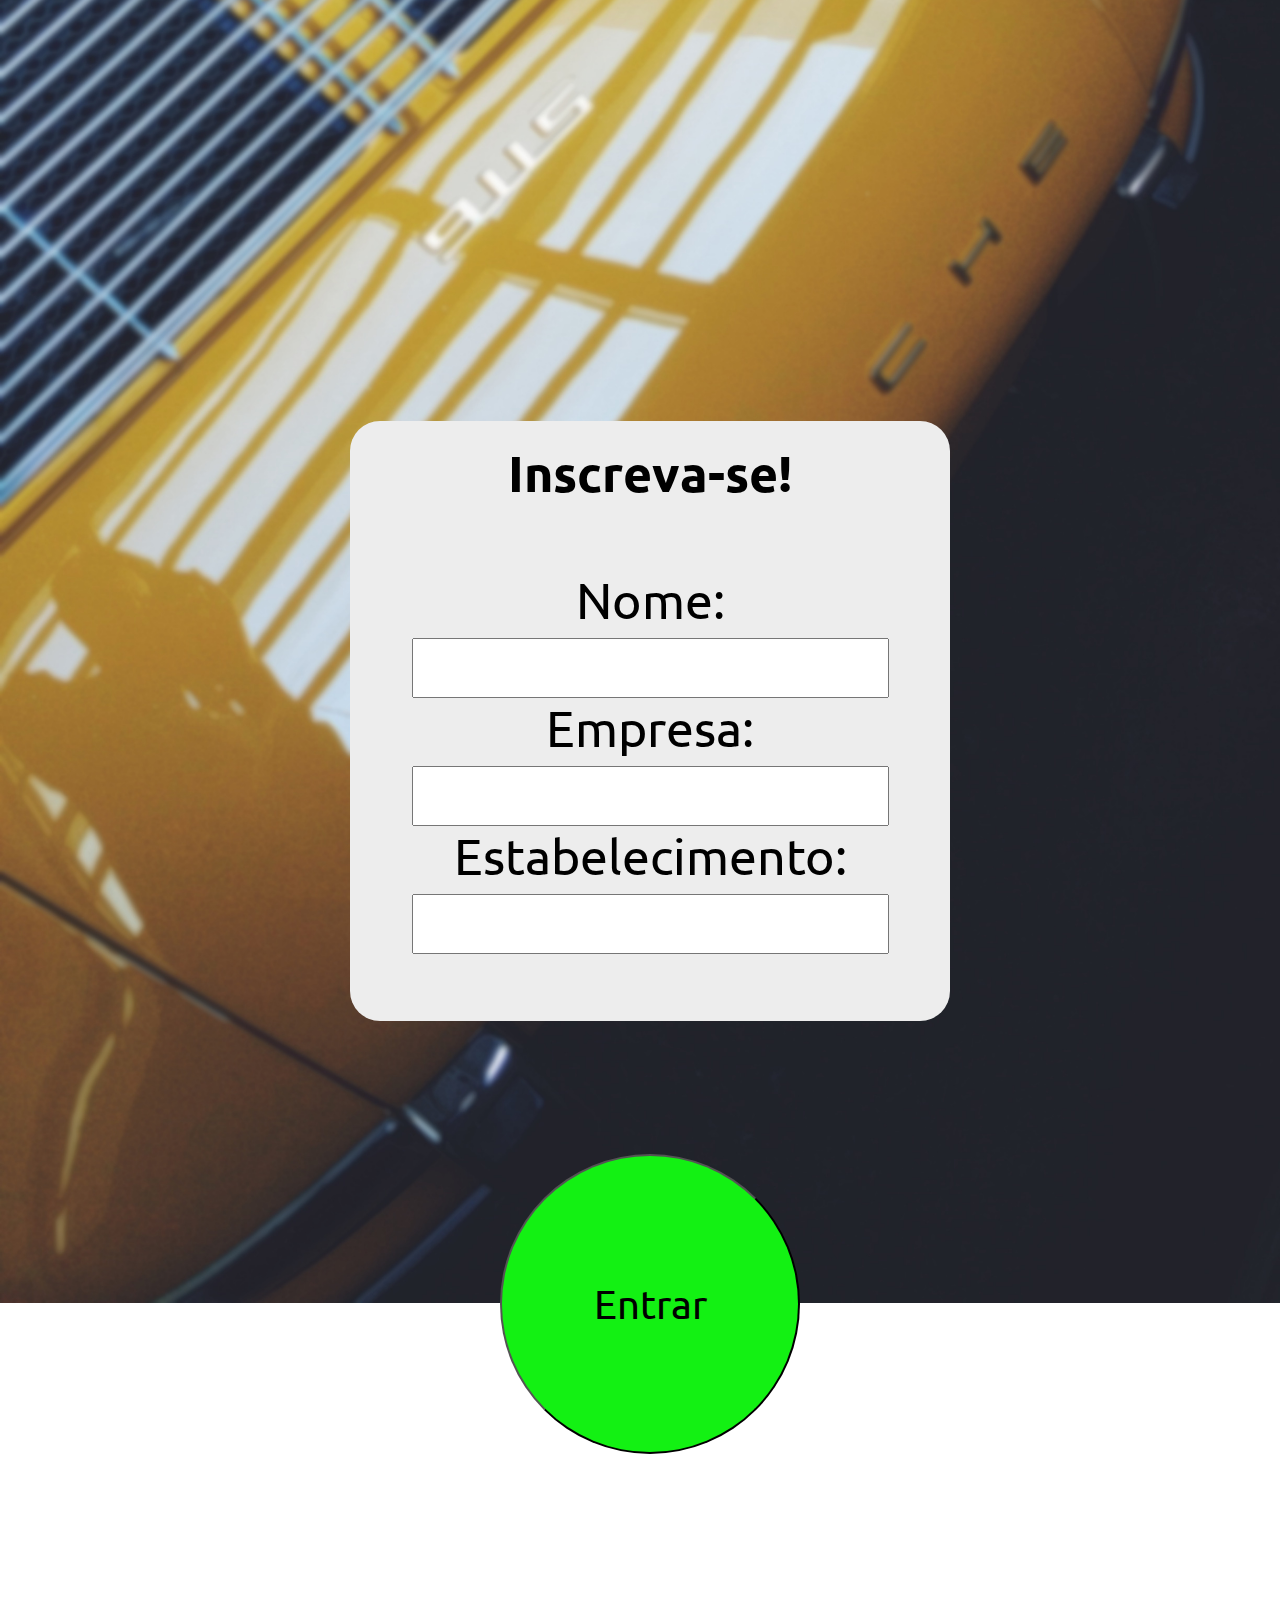
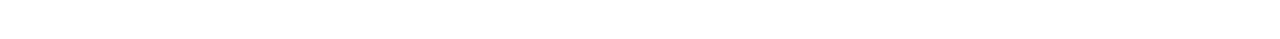
==== APP/index.html @ d3cfb887 "App normal" ====
<!DOCTYPE html>
<html lang="pt">
	<head>
		<meta charset="utf-8">
		<title>Home</title>
		<link rel="stylesheet" type="text/css" href="test.css">
        <script src="test.js"></script>
        <link rel="apple-touch-icon" sizes="57x57" href="apple-touch-icon.png" />
		<link href="https://fonts.googleapis.com/css?family=Oxygen|Signika|Ubuntu" rel="stylesheet">
	</head>

	<body>
		<h1></h1>
		<div id="comp-teorica">
			<div id="coluna4">
				<h3>Inscreva-se!</h3>
                <div id="feedback"></div>
				<ul>
				<form id='form' action="inicial.html" >
				  Nome:<br>
				  <input type="text" name="Nome" id="nome" onblur="checkUser()"><br>
				  Empresa:<br>
				  <input type="text" name="Empresa" id="empresa"><br>
				  Estabelecimento:<br>
				  <input type="text" name="Estabelecimento" id="estabelecimento"><br>
				  <input type="submit" value="Entrar" id="entrar" ></br>
				</form>
				</ul>
			</div>
			</div>
		</div>
	</body>
</html>
---- APP/test.css ----
body{
	background: url(wall.jpg) no-repeat center center fixed; 
  -webkit-background-size: cover;
  -moz-background-size: cover;
  -o-background-size: cover;
  background-size: cover;

}

/* Conteúdo*/

#comp-teorica {
	overflow: hidden;
	text-align: center;
	width: 700px;
	height: 1500px;
	margin: 0px auto;
	padding: 0px 150px 110px 0px;
}

#comp-teorica h3 {
	padding: 20px 0px 0px 0px;
	font-size: 50px;
	text-align: center;
	font-family: 'Ubuntu', sans-serif;
}


#form{
	font-size: 50px;
    padding: 15px 40px 15px 0px;
	font-family: 'Ubuntu', sans-serif;
	text-align: center;
}
#coluna4 {
	width: 600px;
	height: 600px;
	margin-top: 400px;
	margin-right: 100px;
	margin-left: 135px;
	background: #EDEDED;
	border-radius: 5%;
}

#nome,#empresa,#estabelecimento{
	text-align: center;
	padding: 10px 10px 10px 10px;
}

input[type="text"]
{
    font-size:30px;
    font-family: 'Ubuntu', sans-serif;
}

#entrar{
	width: 300px;
	margin-top:200px; 
	text-align: center;
	height: 300px;
	background-color: #13f113;
	font-size:40px;
	border-radius: 50%;
    font-family: 'Ubuntu', sans-serif;

}

#feedback{
    font-size: 23px;
    color: firebrick;
}
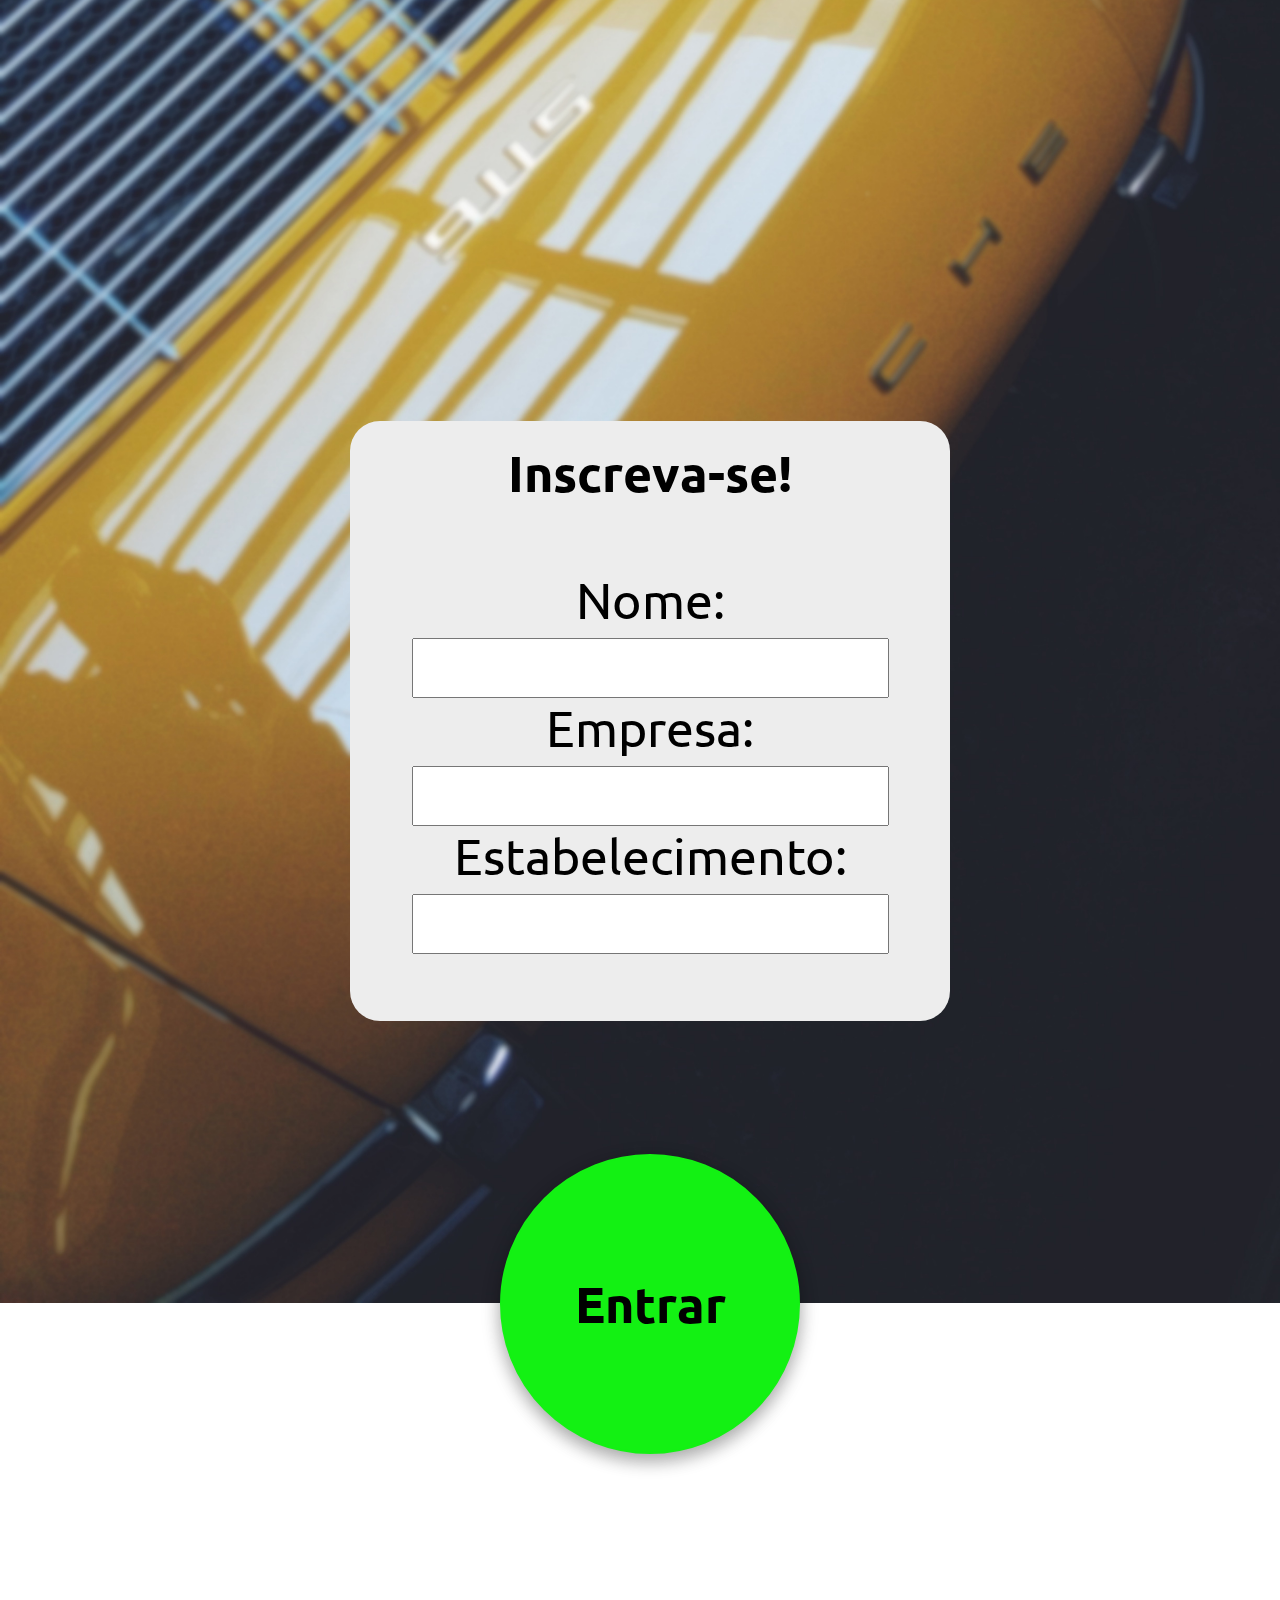
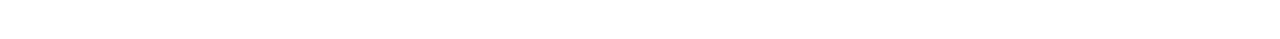
==== commit 3e0a3a87: "Página 2 e melhoria das outras" ====
--- a/APP/index.html
+++ b/APP/index.html
@@ -2,9 +2,9 @@
 <html lang="pt">
 	<head>
 		<meta charset="utf-8">
-		<title>Home</title>
-		<link rel="stylesheet" type="text/css" href="test.css">
-        <script src="test.js"></script>
+		<title>Index</title>
+		<link rel="stylesheet" type="text/css" href="CSS/test.css">
+        <script src="Js/test.js"></script>
         <link rel="apple-touch-icon" sizes="57x57" href="apple-touch-icon.png" />
 		<link href="https://fonts.googleapis.com/css?family=Oxygen|Signika|Ubuntu" rel="stylesheet">
 	</head>
--- a/APP/CSS/test.css
+++ b/APP/CSS/test.css
@@ -0,0 +1,141 @@
+body {
+    background: url(../Img/wall.jpg) no-repeat center center fixed; 
+    -webkit-background-size: cover;
+    -moz-background-size: cover;
+    -o-background-size: cover;
+    background-size: cover;
+}
+
+/* Conteúdo*/
+
+#comp-teorica {
+	overflow: hidden;
+	text-align: center;
+	width: 700px;
+	height: 1500px;
+	margin: 0px auto;
+	padding: 0px 150px 110px 0px;
+}
+
+#comp-teorica h3 {
+	padding: 20px 0px 0px 0px;
+	font-size: 50px;
+	text-align: center;
+	font-family: 'Ubuntu', sans-serif;
+}
+
+#form {
+	font-size: 50px;
+    padding: 15px 40px 15px 0px;
+	font-family: 'Ubuntu', sans-serif;
+	text-align: center;
+}
+
+#coluna4 {
+	width: 600px;
+	height: 600px;
+	margin-top: 400px;
+	margin-right: 100px;
+	margin-left: 135px;
+	background: #EDEDED;
+	border-radius: 5%;
+}
+
+#nome,#empresa,#estabelecimento {
+	text-align: center;
+	padding: 10px 10px 10px 10px;
+}
+
+input[type="text"]
+{
+    font-size:30px;
+    font-family: 'Ubuntu', sans-serif;
+}
+
+#entrar {
+	width: 300px;
+	margin-top:200px; 
+	text-align: center;
+	height: 300px;
+	background-color: #13f113;
+	font-size:40px;
+	border-radius: 50%;
+    font-family: 'Ubuntu', sans-serif;
+}
+
+#feedback {
+    font-size: 23px;
+    color: firebrick;
+}
+
+body {
+    background: url(../Img/wall.jpg) no-repeat center center fixed; 
+    -webkit-background-size: cover;
+    -moz-background-size: cover;
+    -o-background-size: cover;
+    background-size: cover;
+}
+
+/* Conteúdo*/
+
+#comp-teorica {
+	overflow: hidden;
+	text-align: center;
+	width: 700px;
+	height: 1500px;
+	margin: 0px auto;
+	padding: 0px 150px 110px 0px;
+}
+
+#comp-teorica h3 {
+	padding: 20px 0px 0px 0px;
+	font-size: 50px;
+	text-align: center;
+	font-family: 'Ubuntu', sans-serif;
+}
+
+#form {
+	font-size: 50px;
+    padding: 15px 40px 15px 0px;
+	font-family: 'Ubuntu', sans-serif;
+	text-align: center;
+}
+
+#coluna4 {
+	width: 600px;
+	height: 600px;
+	margin-top: 400px;
+	margin-right: 100px;
+	margin-left: 135px;
+	background: #EDEDED;
+	border-radius: 5%;
+}
+
+#nome,#empresa,#estabelecimento {
+	text-align: center;
+	padding: 10px 10px 10px 10px;
+}
+
+input[type="text"]
+{
+    font-size:30px;
+    font-family: 'Ubuntu', sans-serif;
+}
+
+#entrar {
+	width: 300px;
+	margin-top:200px; 
+	text-align: center;
+	height: 300px;
+    border: 2px solid #13f113;
+	font-size: 50px;
+	font-weight: bold;
+	border-radius: 50%;
+	box-shadow: 0 8px 16px 0 rgba(0,0,0,0.2), 0 6px 20px 0 rgba(0,0,0,0.19);
+	font-family: 'Ubuntu', sans-serif;
+}
+
+#feedback {
+    font-size: 23px;
+    color: firebrick;
+}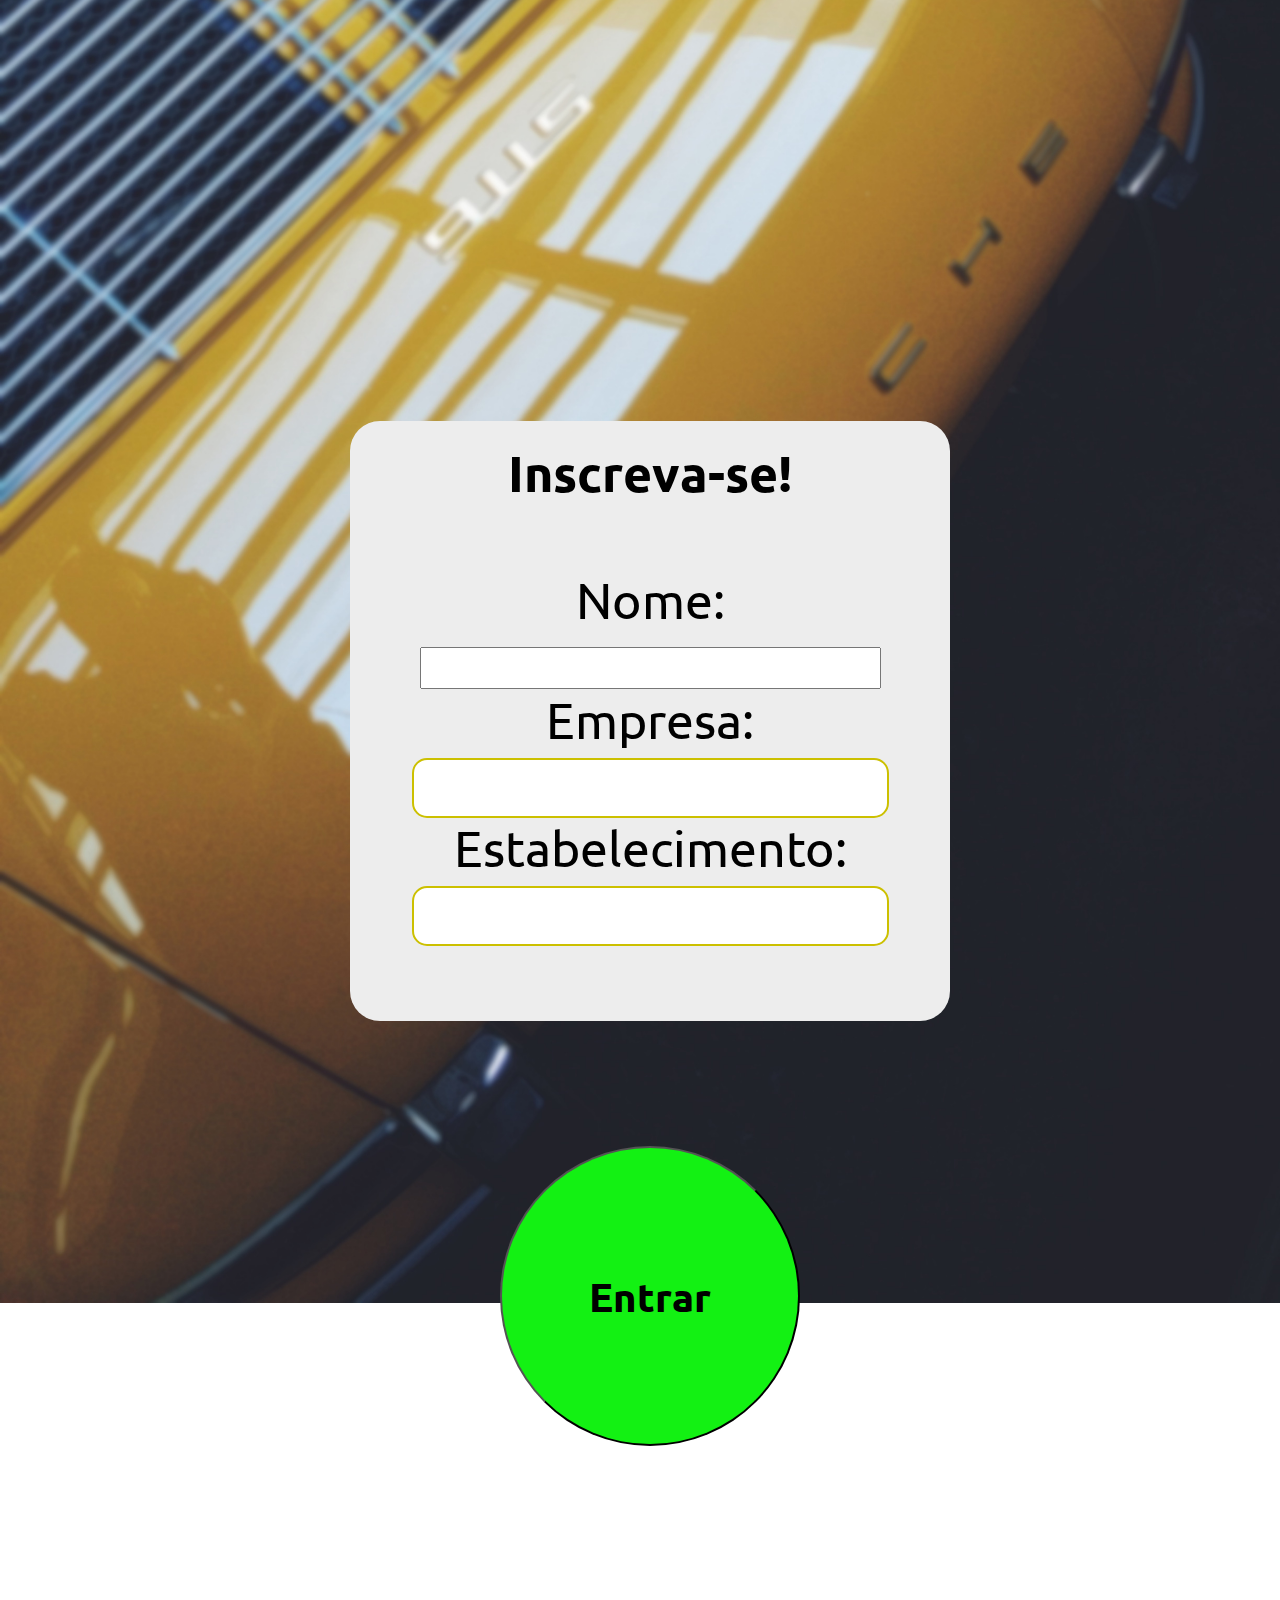
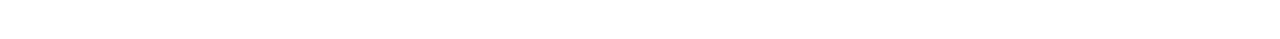
==== commit fc31c01b: "localstorage dos dados iniciais completo" ====
--- a/APP/index.html
+++ b/APP/index.html
@@ -18,12 +18,12 @@
 				<ul>
 				<form id='form' action="inicial.html" >
 				  Nome:<br>
-				  <input type="text" name="Nome" id="nome" onblur="checkUser()"><br>
+				  <input type="text" name="Nome" id="usuario" onblur="checkUser()"><br>
 				  Empresa:<br>
 				  <input type="text" name="Empresa" id="empresa"><br>
 				  Estabelecimento:<br>
 				  <input type="text" name="Estabelecimento" id="estabelecimento"><br>
-				  <input type="submit" value="Entrar" id="entrar" ></br>
+				  <input type="submit" value="Entrar" id="entrar" onclick="store()" ></br>
 				</form>
 				</ul>
 			</div>
--- a/APP/CSS/test.css
+++ b/APP/CSS/test.css
@@ -41,7 +41,9 @@
 	border-radius: 5%;
 }
 
-#nome,#empresa,#estabelecimento {
+#nome, #empresa, #estabelecimento {
+	border: 2px solid #ccc000;
+    border-radius: 15px;
 	text-align: center;
 	padding: 10px 10px 10px 10px;
 }
@@ -59,6 +61,7 @@
 	height: 300px;
 	background-color: #13f113;
 	font-size:40px;
+	font-weight: bold;
 	border-radius: 50%;
     font-family: 'Ubuntu', sans-serif;
 }
@@ -66,76 +69,4 @@
 #feedback {
     font-size: 23px;
     color: firebrick;
-}
-
-body {
-    background: url(../Img/wall.jpg) no-repeat center center fixed; 
-    -webkit-background-size: cover;
-    -moz-background-size: cover;
-    -o-background-size: cover;
-    background-size: cover;
-}
-
-/* Conteúdo*/
-
-#comp-teorica {
-	overflow: hidden;
-	text-align: center;
-	width: 700px;
-	height: 1500px;
-	margin: 0px auto;
-	padding: 0px 150px 110px 0px;
-}
-
-#comp-teorica h3 {
-	padding: 20px 0px 0px 0px;
-	font-size: 50px;
-	text-align: center;
-	font-family: 'Ubuntu', sans-serif;
-}
-
-#form {
-	font-size: 50px;
-    padding: 15px 40px 15px 0px;
-	font-family: 'Ubuntu', sans-serif;
-	text-align: center;
-}
-
-#coluna4 {
-	width: 600px;
-	height: 600px;
-	margin-top: 400px;
-	margin-right: 100px;
-	margin-left: 135px;
-	background: #EDEDED;
-	border-radius: 5%;
-}
-
-#nome,#empresa,#estabelecimento {
-	text-align: center;
-	padding: 10px 10px 10px 10px;
-}
-
-input[type="text"]
-{
-    font-size:30px;
-    font-family: 'Ubuntu', sans-serif;
-}
-
-#entrar {
-	width: 300px;
-	margin-top:200px; 
-	text-align: center;
-	height: 300px;
-    border: 2px solid #13f113;
-	font-size: 50px;
-	font-weight: bold;
-	border-radius: 50%;
-	box-shadow: 0 8px 16px 0 rgba(0,0,0,0.2), 0 6px 20px 0 rgba(0,0,0,0.19);
-	font-family: 'Ubuntu', sans-serif;
-}
-
-#feedback {
-    font-size: 23px;
-    color: firebrick;
 }